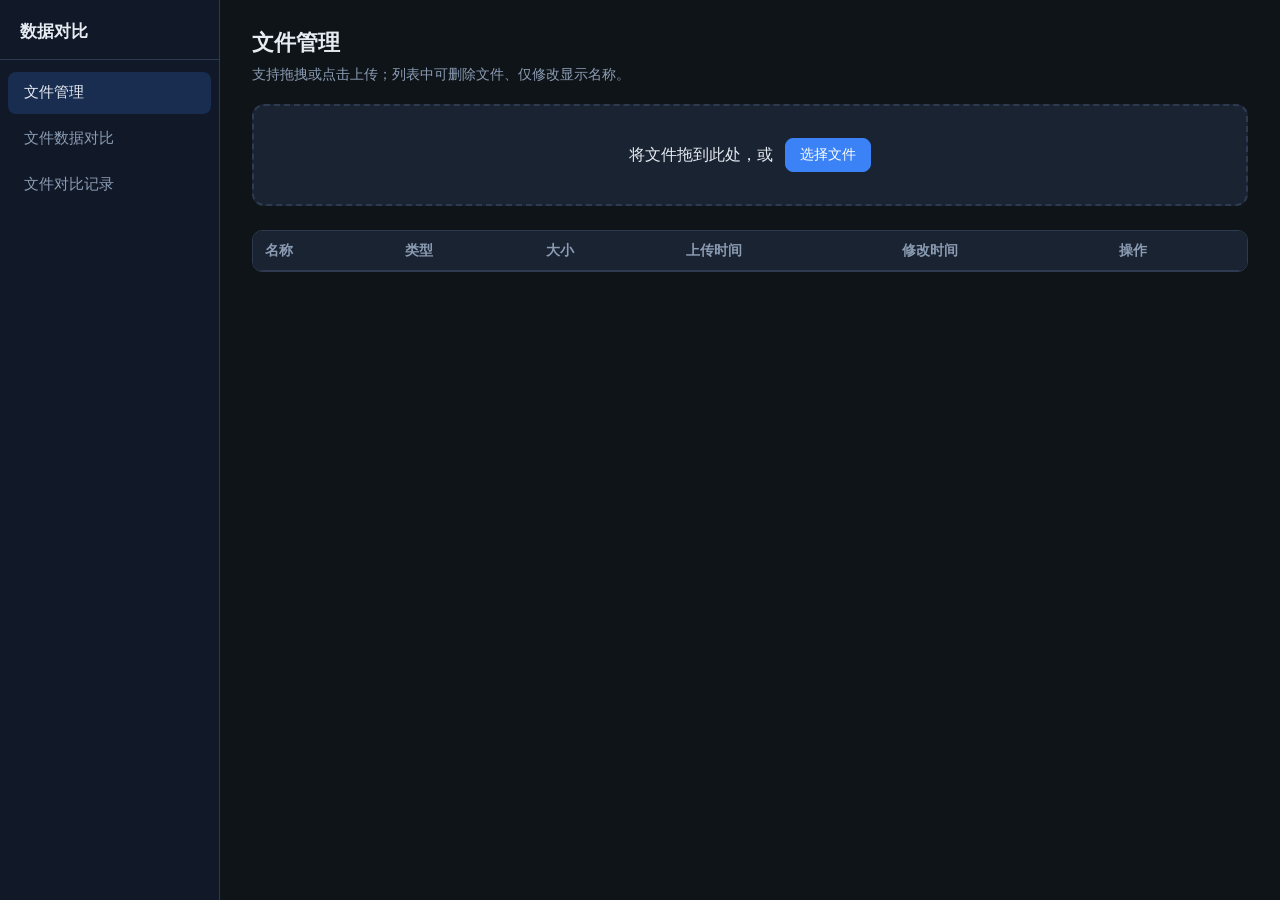
==== templates/index.html @ d3000d5b "init" ====
<!DOCTYPE html>
<html lang="zh-CN">
<head>
  <meta charset="UTF-8" />
  <meta name="viewport" content="width=device-width, initial-scale=1" />
  <title>PDF / Excel 文本对比</title>
  <link rel="stylesheet" href="/static/style.css" />
</head>
<body>
  <aside class="sidebar">
    <div class="brand">数据对比</div>
    <nav>
      <button type="button" class="nav-item active" data-view="files">文件管理</button>
      <button type="button" class="nav-item" data-view="compare">文件数据对比</button>
      <button type="button" class="nav-item" data-view="records">文件对比记录</button>
    </nav>
  </aside>
  <main class="main">
    <section id="view-files" class="view">
      <h1>文件管理</h1>
      <p class="hint">支持拖拽或点击上传；列表中可删除文件、仅修改显示名称。</p>
      <div id="dropzone" class="dropzone">
        <input type="file" id="file-input" multiple hidden />
        <div id="dropzone-content" class="dropzone-content">
          <span>将文件拖到此处，或</span>
          <button type="button" id="btn-pick" class="btn primary">选择文件</button>
        </div>
        <div id="dropzone-loading" class="dropzone-loading hidden" role="status" aria-live="polite">
          <span class="upload-spinner" aria-hidden="true"></span>
          <span>上传中…</span>
        </div>
      </div>
      <div class="table-wrap">
        <table>
          <thead>
            <tr>
              <th>名称</th>
              <th>类型</th>
              <th>大小</th>
              <th>上传时间</th>
              <th>修改时间</th>
              <th>操作</th>
            </tr>
          </thead>
          <tbody id="file-tbody"></tbody>
        </table>
      </div>
    </section>

    <section id="view-compare" class="view hidden">
      <h1>文件数据对比</h1>
      <p class="hint">为每个文件选择筛选规则后点击「开始对比」。结果在弹窗中逐条展示，并写入 static/records。
      <button type="button" id="btn-compare" class="btn primary" aria-busy="false">
        <span class="btn-spinner" aria-hidden="true"></span>
        <span class="btn-label">开始对比</span>
      </button></p>
      <div class="compare-grid">
        <div class="card">
          <h3>文件 A（左侧）</h3>
          <label>选择文件</label>
          <select id="left-file"></select>
          <div id="left-rules" class="rules"></div>
          <div id="left-preview" class="data-preview">
            <h4 class="preview-title">数据预览</h4>
            <p class="preview-desc">筛选规则与「跳过前几条」应用后，展示前 3 条。</p>
            <ol id="left-preview-list" class="preview-list"></ol>
            <p id="left-preview-meta" class="field-hint"></p>
          </div>
        </div>
        <div class="card">
          <h3>文件 B（右侧）</h3>
          <label>选择文件</label>
          <select id="right-file"></select>
          <div id="right-rules" class="rules"></div>
          <div id="right-preview" class="data-preview">
            <h4 class="preview-title">数据预览</h4>
            <p class="preview-desc">筛选规则与「跳过前几条」应用后，展示前 3 条。</p>
            <ol id="right-preview-list" class="preview-list"></ol>
            <p id="right-preview-meta" class="field-hint"></p>
          </div>
        </div>
      </div>
      
    </section>

    <section id="view-records" class="view hidden">
      <h1>文件对比记录</h1>
      <div class="table-wrap">
        <table>
          <thead>
            <tr>
              <th>文件 A</th>
              <th>文件 B</th>
              <th>对比时间</th>
              <th>条数</th>
              <th>成功</th>
              <th>失败</th>
              <th>成功率</th>
              <th>操作</th>
            </tr>
          </thead>
          <tbody id="records-tbody"></tbody>
        </table>
      </div>
    </section>
  </main>

  <div id="modal-overlay" class="modal-overlay hidden">
    <div class="modal">
      <button type="button" class="modal-close" id="modal-close" aria-label="关闭">×</button>
      <div id="modal-body"></div>
    </div>
  </div>

  <script src="/static/app.js"></script>
</body>
</html>
---- static/style.css ----
:root {
  --bg: #0f1419;
  --panel: #1a2332;
  --border: #2d3a4f;
  --text: #e7ecf3;
  --muted: #8b9cb3;
  --accent: #3b82f6;
  --ok: #22c55e;
  --bad: #ef4444;
  --sidebar: #111827;
}

* {
  box-sizing: border-box;
}

body {
  margin: 0;
  min-height: 100vh;
  display: flex;
  font-family: system-ui, -apple-system, "Segoe UI", Roboto, "PingFang SC", sans-serif;
  background: var(--bg);
  color: var(--text);
}

.sidebar {
  width: 220px;
  background: var(--sidebar);
  border-right: 1px solid var(--border);
  padding: 1.25rem 0;
  flex-shrink: 0;
}

.brand {
  font-weight: 700;
  padding: 0 1.25rem 1rem;
  font-size: 1.05rem;
  border-bottom: 1px solid var(--border);
  margin-bottom: 0.75rem;
}

nav {
  display: flex;
  flex-direction: column;
  gap: 0.25rem;
  padding: 0 0.5rem;
}

.nav-item {
  text-align: left;
  padding: 0.65rem 1rem;
  border: none;
  border-radius: 8px;
  background: transparent;
  color: var(--muted);
  cursor: pointer;
  font-size: 0.95rem;
}

.nav-item:hover {
  color: var(--text);
  background: rgba(255, 255, 255, 0.06);
}

.nav-item.active {
  color: var(--text);
  background: rgba(59, 130, 246, 0.2);
}

.main {
  flex: 1;
  padding: 1.75rem 2rem;
  overflow: auto;
}

.view.hidden {
  display: none;
}

h1 {
  margin: 0 0 0.5rem;
  font-size: 1.35rem;
}

.hint {
  color: var(--muted);
  margin: 0 0 1.25rem;
  font-size: 0.9rem;
}

.dropzone {
  position: relative;
  border: 2px dashed var(--border);
  border-radius: 12px;
  padding: 2rem;
  margin-bottom: 1.5rem;
  background: var(--panel);
}

.dropzone-content {
  display: flex;
  align-items: center;
  justify-content: center;
  gap: 0.75rem;
  flex-wrap: wrap;
  text-align: center;
}

.dropzone-loading {
  position: absolute;
  inset: 0;
  display: flex;
  align-items: center;
  justify-content: center;
  gap: 0.65rem;
  border-radius: 10px;
  background: rgba(15, 20, 25, 0.88);
  font-size: 0.95rem;
  color: var(--text);
}

.dropzone-loading.hidden {
  display: none;
}

.upload-spinner {
  width: 1.25rem;
  height: 1.25rem;
  border: 2px solid rgba(255, 255, 255, 0.25);
  border-top-color: var(--accent);
  border-radius: 50%;
  animation: btn-spin 0.65s linear infinite;
}

.dropzone.uploading .dropzone-content {
  opacity: 0.35;
  pointer-events: none;
}

.dropzone.dragover:not(.uploading) {
  border-color: var(--accent);
  background: rgba(59, 130, 246, 0.08);
}

.btn {
  padding: 0.45rem 0.9rem;
  border-radius: 8px;
  border: 1px solid var(--border);
  background: var(--panel);
  color: var(--text);
  cursor: pointer;
  font-size: 0.875rem;
}

.btn.primary {
  display: inline-flex;
  align-items: center;
  gap: 0.5rem;
  background: var(--accent);
  border-color: var(--accent);
  color: #fff;
}

.btn .btn-spinner {
  display: none;
  width: 1rem;
  height: 1rem;
  border: 2px solid rgba(255, 255, 255, 0.35);
  border-top-color: #fff;
  border-radius: 50%;
  flex-shrink: 0;
  animation: btn-spin 0.65s linear infinite;
}

.btn.loading .btn-spinner {
  display: inline-block;
}

.btn.loading {
  cursor: wait;
  pointer-events: none;
  opacity: 0.92;
}

@keyframes btn-spin {
  to {
    transform: rotate(360deg);
  }
}

.btn.danger {
  border-color: rgba(239, 68, 68, 0.5);
  color: #fecaca;
}

.btn.small {
  padding: 0.25rem 0.5rem;
  font-size: 0.8rem;
}

.table-wrap {
  overflow: auto;
  border: 1px solid var(--border);
  border-radius: 10px;
}

table {
  width: 100%;
  border-collapse: collapse;
  font-size: 0.875rem;
}

th,
td {
  padding: 0.65rem 0.75rem;
  text-align: left;
  border-bottom: 1px solid var(--border);
}

th {
  background: var(--panel);
  color: var(--muted);
  font-weight: 600;
}

tr:last-child td {
  border-bottom: none;
}

.compare-grid {
  display: grid;
  grid-template-columns: 1fr 1fr;
  gap: 1.25rem;
  margin-bottom: 1.25rem;
}

@media (max-width: 900px) {
  .compare-grid {
    grid-template-columns: 1fr;
  }
}

.card {
  background: var(--panel);
  border: 1px solid var(--border);
  border-radius: 12px;
  padding: 1rem 1.25rem;
}

.card h3 {
  margin: 0 0 0.75rem;
  font-size: 1rem;
}

.card label {
  display: block;
  font-size: 0.8rem;
  color: var(--muted);
  margin-bottom: 0.35rem;
}

.card select {
  width: 100%;
  margin-bottom: 1rem;
  padding: 0.5rem;
  border-radius: 8px;
  border: 1px solid var(--border);
  background: var(--bg);
  color: var(--text);
}

.rules .field {
  margin-bottom: 0.75rem;
}

.rules input {
  width: 100%;
  padding: 0.45rem 0.5rem;
  border-radius: 8px;
  border: 1px solid var(--border);
  background: var(--bg);
  color: var(--text);
}

.rules .field-hint {
  font-size: 0.75rem;
  color: var(--muted);
  margin-top: 0.2rem;
}

.data-preview {
  margin-top: 1rem;
  padding-top: 1rem;
  border-top: 1px solid var(--border);
}

.preview-title {
  margin: 0 0 0.35rem;
  font-size: 0.95rem;
}

.preview-desc {
  margin: 0 0 0.65rem;
  font-size: 0.8rem;
  color: var(--muted);
}

.preview-list {
  margin: 0;
  padding-left: 1.25rem;
  font-size: 0.85rem;
  line-height: 1.5;
  word-break: break-word;
}

.preview-list li {
  margin-bottom: 0.35rem;
}

.preview-list.preview-empty {
  list-style: none;
  padding-left: 0;
  color: var(--muted);
}

.modal-overlay {
  position: fixed;
  inset: 0;
  background: rgba(0, 0, 0, 0.55);
  display: flex;
  align-items: center;
  justify-content: center;
  z-index: 50;
  padding: 1rem;
}

.modal-overlay.hidden {
  display: none;
}

.modal {
  background: var(--panel);
  border: 1px solid var(--border);
  border-radius: 14px;
  max-width: 640px;
  width: 100%;
  max-height: 85vh;
  overflow: auto;
  position: relative;
  padding: 1.25rem 1.5rem;
}

.modal-close {
  position: absolute;
  top: 0.5rem;
  right: 0.65rem;
  border: none;
  background: transparent;
  color: var(--muted);
  font-size: 1.5rem;
  cursor: pointer;
  line-height: 1;
}

.compare-row {
  display: flex;
  align-items: flex-start;
  gap: 0.5rem;
  padding: 0.4rem 0;
  border-bottom: 1px solid var(--border);
  font-size: 0.875rem;
}

.compare-row:last-child {
  border-bottom: none;
}

.compare-row .idx {
  color: var(--muted);
  min-width: 2rem;
}

.compare-row .mark {
  font-weight: 700;
}

.compare-row .mark.ok {
  color: var(--ok);
}

.compare-row .mark.bad {
  color: var(--bad);
}

.summary {
  margin-top: 1rem;
  padding-top: 1rem;
  border-top: 1px solid var(--border);
  font-size: 0.9rem;
  line-height: 1.6;
}

.summary.success-banner {
  margin-top: 0.75rem;
  padding: 0.65rem 0.75rem;
  border-radius: 8px;
  background: rgba(34, 197, 94, 0.15);
  color: var(--ok);
  border: 1px solid rgba(34, 197, 94, 0.35);
}

.rename-input {
  width: 100%;
  max-width: 220px;
}
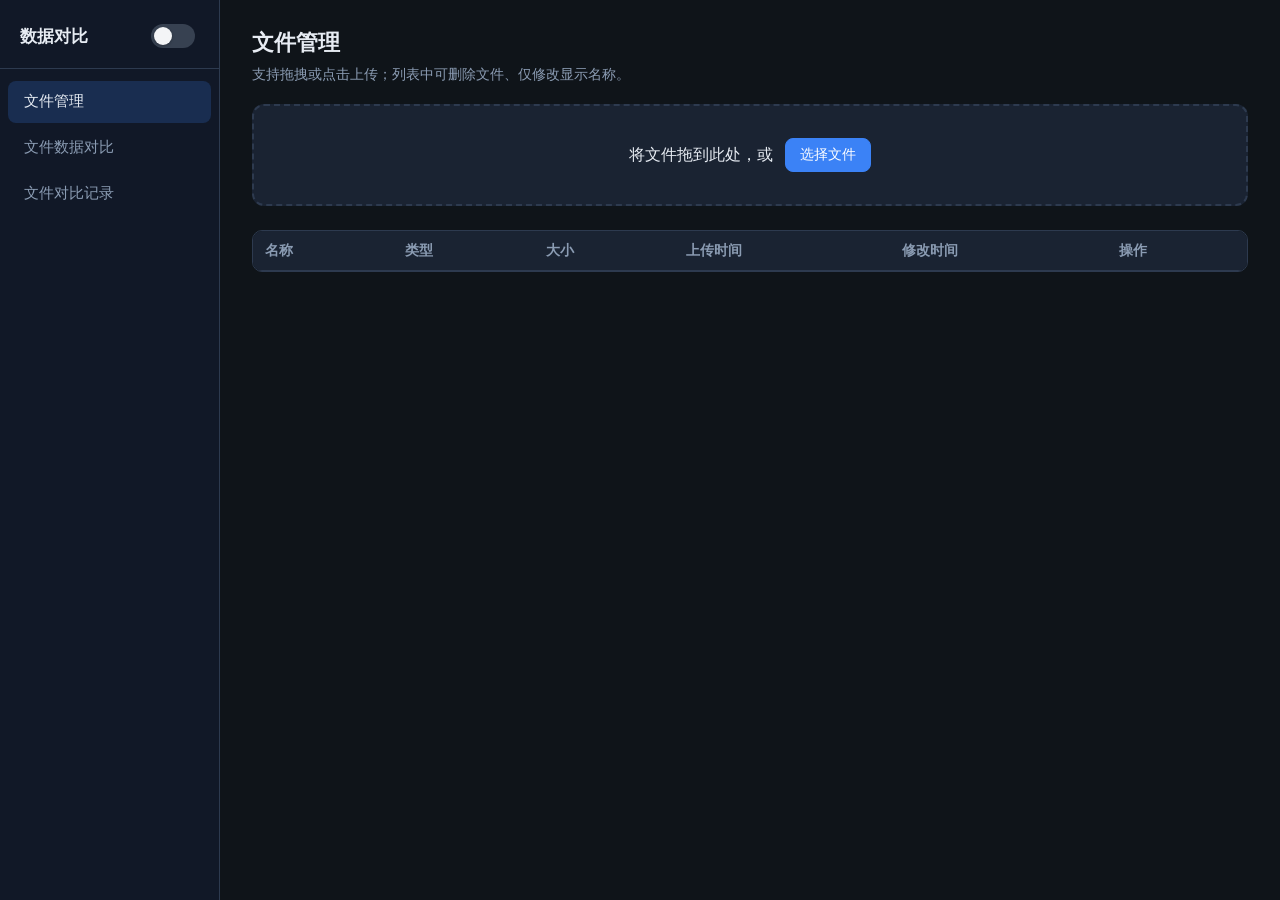
==== commit 034254f7: "feat: 添加主题切换" ====
--- a/templates/index.html
+++ b/templates/index.html
@@ -2,13 +2,39 @@
 <html lang="zh-CN">
 <head>
   <meta charset="UTF-8" />
-  <meta name="viewport" content="width=device-width, initial-scale=1" />
+  <meta name="viewport" content="width=device-width, initial-scale=1, viewport-fit=cover" />
+  <meta name="theme-color" content="#0f1419" />
+  <script>
+    (function () {
+      try {
+        var t = localStorage.getItem("theme-preference");
+        var theme = t === "light" ? "light" : "dark";
+        document.documentElement.dataset.theme = theme;
+        var m = document.querySelector('meta[name="theme-color"]');
+        if (m) m.content = theme === "light" ? "#f4f6f9" : "#0f1419";
+      } catch (e) {
+        document.documentElement.dataset.theme = "dark";
+      }
+    })();
+  </script>
   <title>PDF / Excel 文本对比</title>
   <link rel="stylesheet" href="/static/style.css" />
 </head>
 <body>
-  <aside class="sidebar">
-    <div class="brand">数据对比</div>
+  <div id="sidebar-backdrop" class="sidebar-backdrop hidden" aria-hidden="true"></div>
+  <header class="mobile-header">
+    <button type="button" id="btn-menu" class="btn-menu" aria-label="打开菜单" aria-expanded="false" aria-controls="sidebar">
+      <span class="btn-menu-icon" aria-hidden="true"></span>
+    </button>
+    <span class="mobile-title">数据对比</span>
+  </header>
+  <aside id="sidebar" class="sidebar">
+    <div class="brand-row">
+      <div class="brand">数据对比</div>
+      <button type="button" id="theme-toggle" class="theme-toggle" role="switch" aria-checked="false" aria-label="主题：黑夜，点击切换到白天" title="白天 / 黑夜">
+        <span class="theme-toggle-track" aria-hidden="true"><span class="theme-toggle-thumb"></span></span>
+      </button>
+    </div>
     <nav>
       <button type="button" class="nav-item active" data-view="files">文件管理</button>
       <button type="button" class="nav-item" data-view="compare">文件数据对比</button>
@@ -49,11 +75,13 @@
 
     <section id="view-compare" class="view hidden">
       <h1>文件数据对比</h1>
-      <p class="hint">为每个文件选择筛选规则后点击「开始对比」。结果在弹窗中逐条展示，并写入 static/records。
-      <button type="button" id="btn-compare" class="btn primary" aria-busy="false">
-        <span class="btn-spinner" aria-hidden="true"></span>
-        <span class="btn-label">开始对比</span>
-      </button></p>
+      <p class="hint">为每个文件选择筛选规则后点击「开始对比」。结果在弹窗中逐条展示，并写入 static/records。</p>
+      <div class="compare-actions">
+        <button type="button" id="btn-compare" class="btn primary" aria-busy="false">
+          <span class="btn-spinner" aria-hidden="true"></span>
+          <span class="btn-label">开始对比</span>
+        </button>
+      </div>
       <div class="compare-grid">
         <div class="card">
           <h3>文件 A（左侧）</h3>
@@ -62,7 +90,7 @@
           <div id="left-rules" class="rules"></div>
           <div id="left-preview" class="data-preview">
             <h4 class="preview-title">数据预览</h4>
-            <p class="preview-desc">筛选规则与「跳过前几条」应用后，展示前 3 条。</p>
+            <p class="preview-desc">「空格处理」→ 正则（可选）→「跳过前几条」依次应用后，展示前 3 条。</p>
             <ol id="left-preview-list" class="preview-list"></ol>
             <p id="left-preview-meta" class="field-hint"></p>
           </div>
@@ -74,7 +102,7 @@
           <div id="right-rules" class="rules"></div>
           <div id="right-preview" class="data-preview">
             <h4 class="preview-title">数据预览</h4>
-            <p class="preview-desc">筛选规则与「跳过前几条」应用后，展示前 3 条。</p>
+            <p class="preview-desc">「空格处理」→ 正则（可选）→「跳过前几条」依次应用后，展示前 3 条。</p>
             <ol id="right-preview-list" class="preview-list"></ol>
             <p id="right-preview-meta" class="field-hint"></p>
           </div>
--- a/static/style.css
+++ b/static/style.css
@@ -8,6 +8,46 @@
   --ok: #22c55e;
   --bad: #ef4444;
   --sidebar: #111827;
+  --btn-on-accent: #ffffff;
+  --nav-hover-bg: rgba(255, 255, 255, 0.06);
+  --nav-active-bg: rgba(59, 130, 246, 0.2);
+  --dropzone-loading-bg: rgba(15, 20, 25, 0.88);
+  --dragover-bg: rgba(59, 130, 246, 0.08);
+  --danger-border: rgba(239, 68, 68, 0.5);
+  --danger-text: #fecaca;
+  --modal-scrim: rgba(0, 0, 0, 0.55);
+  --backdrop-scrim: rgba(0, 0, 0, 0.45);
+  --sidebar-drawer-shadow: rgba(0, 0, 0, 0.45);
+  --tap-well-bg: rgba(255, 255, 255, 0.08);
+  --upload-spinner-ring: rgba(255, 255, 255, 0.25);
+  --theme-switch-track: #374151;
+  --theme-switch-thumb: #f3f4f6;
+}
+
+[data-theme="light"] {
+  --bg: #f4f6f9;
+  --panel: #ffffff;
+  --border: #d1dae6;
+  --text: #15202b;
+  --muted: #5c6b7e;
+  --accent: #2563eb;
+  --ok: #15803d;
+  --bad: #dc2626;
+  --sidebar: #e8ecf2;
+  --btn-on-accent: #ffffff;
+  --nav-hover-bg: rgba(0, 0, 0, 0.06);
+  --nav-active-bg: rgba(37, 99, 235, 0.14);
+  --dropzone-loading-bg: rgba(255, 255, 255, 0.94);
+  --dragover-bg: rgba(37, 99, 235, 0.1);
+  --danger-border: rgba(220, 38, 38, 0.42);
+  --danger-text: #b91c1c;
+  --modal-scrim: rgba(15, 23, 42, 0.38);
+  --backdrop-scrim: rgba(15, 23, 42, 0.22);
+  --sidebar-drawer-shadow: rgba(15, 23, 42, 0.18);
+  --tap-well-bg: rgba(0, 0, 0, 0.06);
+  --upload-spinner-ring: rgba(37, 99, 235, 0.35);
+  --theme-switch-track: #c6d0dd;
+  --theme-switch-thumb: #ffffff;
 }
 
 * {
@@ -17,10 +57,21 @@
 body {
   margin: 0;
   min-height: 100vh;
+  min-height: 100dvh;
   display: flex;
   font-family: system-ui, -apple-system, "Segoe UI", Roboto, "PingFang SC", sans-serif;
   background: var(--bg);
   color: var(--text);
+  -webkit-text-size-adjust: 100%;
+}
+
+/* 移动端顶栏、抽屉导航（宽屏下隐藏，见文末 media） */
+.mobile-header {
+  display: none;
+}
+
+.sidebar-backdrop {
+  display: none;
 }
 
 .sidebar {
@@ -31,12 +82,66 @@
   flex-shrink: 0;
 }
 
+.brand-row {
+  display: flex;
+  align-items: center;
+  justify-content: space-between;
+  gap: 0.65rem;
+  padding: 0 1.25rem 1rem;
+  border-bottom: 1px solid var(--border);
+  margin-bottom: 0.75rem;
+}
+
 .brand {
   font-weight: 700;
-  padding: 0 1.25rem 1rem;
+  margin: 0;
   font-size: 1.05rem;
-  border-bottom: 1px solid var(--border);
-  margin-bottom: 0.75rem;
+  min-width: 0;
+}
+
+.theme-toggle {
+  flex-shrink: 0;
+  display: inline-flex;
+  align-items: center;
+  justify-content: center;
+  padding: 0.25rem;
+  border: none;
+  border-radius: 999px;
+  background: transparent;
+  color: inherit;
+  cursor: pointer;
+  -webkit-tap-highlight-color: transparent;
+}
+
+.theme-toggle:focus-visible {
+  outline: 2px solid var(--accent);
+  outline-offset: 2px;
+}
+
+.theme-toggle-track {
+  display: block;
+  position: relative;
+  width: 2.75rem;
+  height: 1.5rem;
+  border-radius: 999px;
+  background: var(--theme-switch-track);
+  transition: background 0.2s ease;
+}
+
+.theme-toggle-thumb {
+  position: absolute;
+  top: 3px;
+  left: 3px;
+  width: calc(1.5rem - 6px);
+  height: calc(1.5rem - 6px);
+  border-radius: 50%;
+  background: var(--theme-switch-thumb);
+  box-shadow: 0 1px 3px rgba(0, 0, 0, 0.25);
+  transition: transform 0.2s ease;
+}
+
+[data-theme="light"] .theme-toggle-thumb {
+  transform: translateX(1.15rem);
 }
 
 nav {
@@ -59,12 +164,12 @@
 
 .nav-item:hover {
   color: var(--text);
-  background: rgba(255, 255, 255, 0.06);
+  background: var(--nav-hover-bg);
 }
 
 .nav-item.active {
   color: var(--text);
-  background: rgba(59, 130, 246, 0.2);
+  background: var(--nav-active-bg);
 }
 
 .main {
@@ -86,6 +191,10 @@
   color: var(--muted);
   margin: 0 0 1.25rem;
   font-size: 0.9rem;
+}
+
+.compare-actions {
+  margin: 0 0 1.25rem;
 }
 
 .dropzone {
@@ -114,7 +223,7 @@
   justify-content: center;
   gap: 0.65rem;
   border-radius: 10px;
-  background: rgba(15, 20, 25, 0.88);
+  background: var(--dropzone-loading-bg);
   font-size: 0.95rem;
   color: var(--text);
 }
@@ -126,7 +235,7 @@
 .upload-spinner {
   width: 1.25rem;
   height: 1.25rem;
-  border: 2px solid rgba(255, 255, 255, 0.25);
+  border: 2px solid var(--upload-spinner-ring);
   border-top-color: var(--accent);
   border-radius: 50%;
   animation: btn-spin 0.65s linear infinite;
@@ -139,7 +248,7 @@
 
 .dropzone.dragover:not(.uploading) {
   border-color: var(--accent);
-  background: rgba(59, 130, 246, 0.08);
+  background: var(--dragover-bg);
 }
 
 .btn {
@@ -158,7 +267,7 @@
   gap: 0.5rem;
   background: var(--accent);
   border-color: var(--accent);
-  color: #fff;
+  color: var(--btn-on-accent);
 }
 
 .btn .btn-spinner {
@@ -166,7 +275,7 @@
   width: 1rem;
   height: 1rem;
   border: 2px solid rgba(255, 255, 255, 0.35);
-  border-top-color: #fff;
+  border-top-color: var(--btn-on-accent);
   border-radius: 50%;
   flex-shrink: 0;
   animation: btn-spin 0.65s linear infinite;
@@ -189,8 +298,8 @@
 }
 
 .btn.danger {
-  border-color: rgba(239, 68, 68, 0.5);
-  color: #fecaca;
+  border-color: var(--danger-border);
+  color: var(--danger-text);
 }
 
 .btn.small {
@@ -282,6 +391,28 @@
   color: var(--text);
 }
 
+.rules .field-radio input[type="radio"] {
+  width: auto;
+  padding: 0;
+  margin: 0 0.35rem 0 0;
+  accent-color: var(--accent, #3b82f6);
+}
+
+.rules .radio-row {
+  display: flex;
+  flex-wrap: wrap;
+  gap: 0.5rem 1rem;
+}
+
+.rules .radio-row label {
+  display: inline-flex;
+  align-items: center;
+  font-size: 0.85rem;
+  color: var(--text);
+  margin-bottom: 0;
+  cursor: pointer;
+}
+
 .rules .field-hint {
   font-size: 0.75rem;
   color: var(--muted);
@@ -326,7 +457,7 @@
 .modal-overlay {
   position: fixed;
   inset: 0;
-  background: rgba(0, 0, 0, 0.55);
+  background: var(--modal-scrim);
   display: flex;
   align-items: center;
   justify-content: center;
@@ -413,3 +544,156 @@
   width: 100%;
   max-width: 220px;
 }
+
+@media (max-width: 768px) {
+  .mobile-header {
+    display: flex;
+    align-items: center;
+    gap: 0.75rem;
+    position: fixed;
+    top: 0;
+    left: 0;
+    right: 0;
+    z-index: 40;
+    min-height: 3rem;
+    padding: env(safe-area-inset-top, 0) 0.75rem 0.5rem 0.75rem;
+    padding-left: max(0.75rem, env(safe-area-inset-left));
+    padding-right: max(0.75rem, env(safe-area-inset-right));
+    background: var(--sidebar);
+    border-bottom: 1px solid var(--border);
+  }
+
+  .mobile-title {
+    font-weight: 700;
+    font-size: 1.05rem;
+  }
+
+  .btn-menu {
+    display: inline-flex;
+    align-items: center;
+    justify-content: center;
+    width: 2.75rem;
+    height: 2.75rem;
+    min-width: 2.75rem;
+    min-height: 2.75rem;
+    padding: 0;
+    border: none;
+    border-radius: 10px;
+    background: var(--tap-well-bg);
+    color: var(--text);
+    cursor: pointer;
+    touch-action: manipulation;
+    -webkit-tap-highlight-color: transparent;
+  }
+
+  .btn-menu-icon {
+    display: block;
+    width: 1.35rem;
+    height: 2px;
+    background: currentColor;
+    border-radius: 1px;
+    box-shadow: 0 -6px 0 currentColor, 0 6px 0 currentColor;
+  }
+
+  .sidebar-backdrop {
+    display: block;
+    position: fixed;
+    inset: 0;
+    z-index: 44;
+    background: var(--backdrop-scrim);
+    touch-action: manipulation;
+    -webkit-tap-highlight-color: transparent;
+  }
+
+  .sidebar-backdrop.hidden {
+    display: none;
+  }
+
+  .sidebar {
+    position: fixed;
+    top: 0;
+    bottom: 0;
+    left: 0;
+    width: min(280px, 86vw);
+    z-index: 45;
+    transform: translateX(-100%);
+    transition: transform 0.2s ease;
+    border-right: 1px solid var(--border);
+    padding-top: max(1.25rem, env(safe-area-inset-top));
+    padding-bottom: env(safe-area-inset-bottom, 0);
+    padding-left: env(safe-area-inset-left, 0);
+    box-shadow: none;
+  }
+
+  .sidebar.open {
+    transform: translateX(0);
+    box-shadow: 8px 0 28px var(--sidebar-drawer-shadow);
+  }
+
+  .main {
+    width: 100%;
+    padding: calc(3rem + env(safe-area-inset-top, 0) + 0.35rem) 1rem 1.25rem;
+    padding-bottom: max(1.25rem, env(safe-area-inset-bottom));
+  }
+
+  h1 {
+    font-size: 1.2rem;
+  }
+
+  .dropzone {
+    padding: 1.25rem 1rem;
+  }
+
+  .dropzone-content {
+    flex-direction: column;
+    gap: 0.65rem;
+  }
+
+  .btn {
+    min-height: 2.75rem;
+    padding: 0.5rem 1rem;
+    touch-action: manipulation;
+    -webkit-tap-highlight-color: transparent;
+  }
+
+  .btn.small {
+    min-height: 2.25rem;
+    padding: 0.35rem 0.55rem;
+  }
+
+  .nav-item {
+    min-height: 2.75rem;
+    padding: 0.65rem 1rem;
+    touch-action: manipulation;
+    -webkit-tap-highlight-color: transparent;
+  }
+
+  th,
+  td {
+    padding: 0.55rem 0.5rem;
+    font-size: 0.8125rem;
+  }
+
+  .card {
+    padding: 0.9rem 1rem;
+  }
+
+  .modal-overlay {
+    padding: max(0.75rem, env(safe-area-inset-top)) max(0.75rem, env(safe-area-inset-right))
+      max(0.75rem, env(safe-area-inset-bottom)) max(0.75rem, env(safe-area-inset-left));
+    align-items: stretch;
+  }
+
+  .modal {
+    max-height: min(92vh, calc(100dvh - env(safe-area-inset-top) - env(safe-area-inset-bottom) - 1.5rem));
+    margin: auto 0;
+  }
+
+  .modal-close {
+    min-width: 2.75rem;
+    min-height: 2.75rem;
+    display: inline-flex;
+    align-items: center;
+    justify-content: center;
+  }
+}
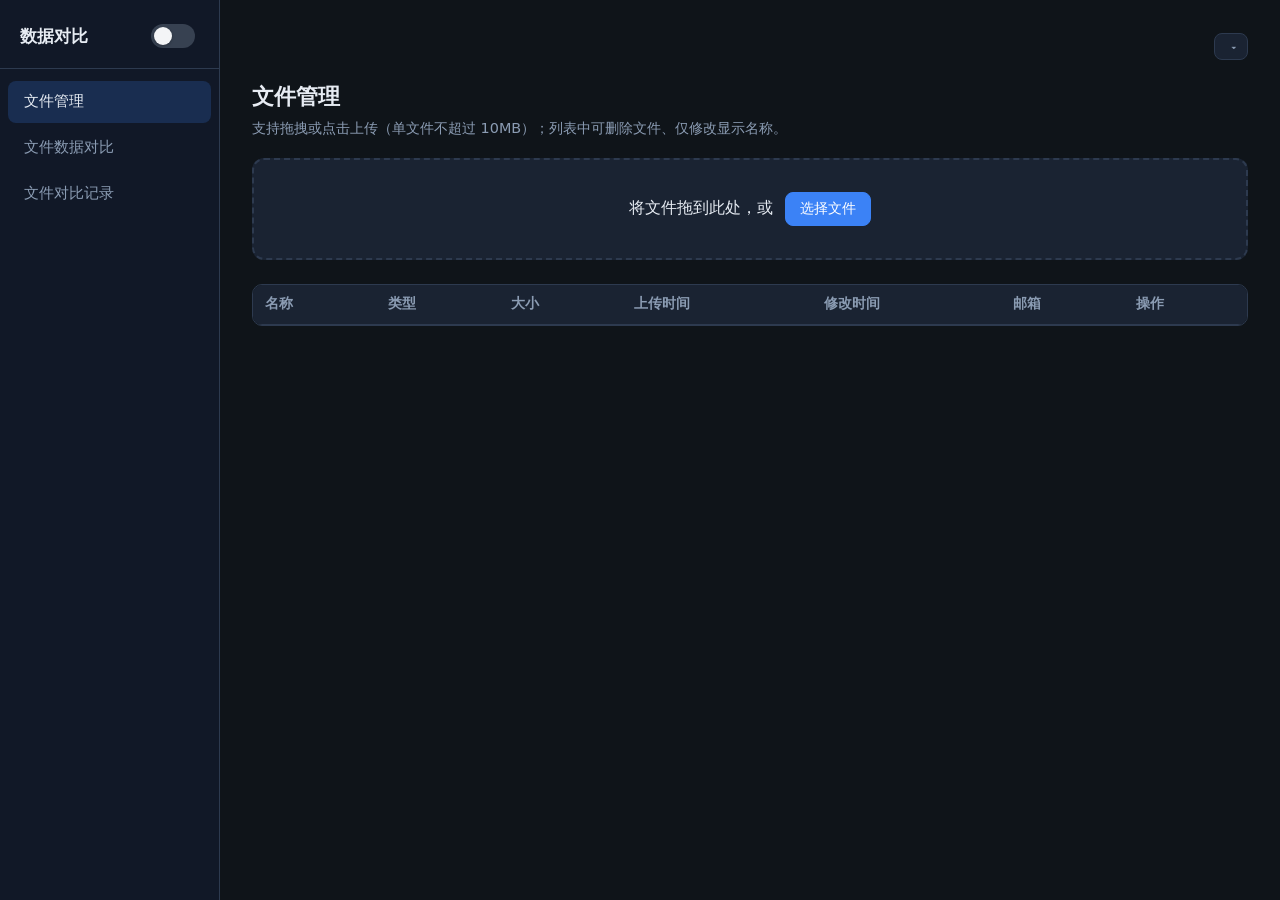
==== commit 14d03183: "feat： 添加登录功能，文件上传限制到10M" ====
--- a/templates/index.html
+++ b/templates/index.html
@@ -15,6 +15,31 @@
       } catch (e) {
         document.documentElement.dataset.theme = "dark";
       }
+    })();
+  </script>
+  <script>
+    (function () {
+      var map = { "/": "files", "/files": "files", "/compare": "compare", "/records": "records" };
+      var path = location.pathname.replace(/\/$/, "") || "/";
+      var v = map[path];
+      if (v === undefined) {
+        v = "files";
+        if (history.replaceState) history.replaceState(null, "", "/files");
+      }
+      if (v === "files") return;
+      document.documentElement.dataset.bootView = v;
+      var st = document.createElement("style");
+      st.id = "boot-view-style";
+      st.textContent =
+        "[data-boot-view] #view-files,[data-boot-view] #view-compare,[data-boot-view] #view-records{display:none!important}" +
+        "[data-boot-view] #view-" +
+        v +
+        "{display:block!important}" +
+        "[data-boot-view] .nav-item.active{color:var(--muted);background:transparent}" +
+        '[data-boot-view] .nav-item[data-view="' +
+        v +
+        '"]{color:var(--text);background:var(--nav-active-bg)}';
+      document.head.appendChild(st);
     })();
   </script>
   <title>PDF / Excel 文本对比</title>
@@ -36,15 +61,26 @@
       </button>
     </div>
     <nav>
-      <button type="button" class="nav-item active" data-view="files">文件管理</button>
-      <button type="button" class="nav-item" data-view="compare">文件数据对比</button>
-      <button type="button" class="nav-item" data-view="records">文件对比记录</button>
+      <a href="/files" class="nav-item active" data-view="files">文件管理</a>
+      <a href="/compare" class="nav-item" data-view="compare">文件数据对比</a>
+      <a href="/records" class="nav-item" data-view="records">文件对比记录</a>
     </nav>
   </aside>
   <main class="main">
+    <div class="main-topbar">
+      <div class="user-menu-wrap" id="user-menu-wrap">
+        <button type="button" id="user-menu-btn" class="user-menu-btn" aria-expanded="false" aria-haspopup="menu">
+          <span id="user-menu-label" class="user-menu-label"></span>
+          <span class="user-menu-caret" aria-hidden="true">▾</span>
+        </button>
+        <div id="user-menu-dropdown" class="user-menu-dropdown hidden" role="menu">
+          <button type="button" class="user-menu-item" role="menuitem" id="user-logout">退出登录</button>
+        </div>
+      </div>
+    </div>
     <section id="view-files" class="view">
       <h1>文件管理</h1>
-      <p class="hint">支持拖拽或点击上传；列表中可删除文件、仅修改显示名称。</p>
+      <p class="hint">支持拖拽或点击上传（单文件不超过 10MB）；列表中可删除文件、仅修改显示名称。</p>
       <div id="dropzone" class="dropzone">
         <input type="file" id="file-input" multiple hidden />
         <div id="dropzone-content" class="dropzone-content">
@@ -65,6 +101,7 @@
               <th>大小</th>
               <th>上传时间</th>
               <th>修改时间</th>
+              <th>邮箱</th>
               <th>操作</th>
             </tr>
           </thead>
@@ -124,6 +161,7 @@
               <th>成功</th>
               <th>失败</th>
               <th>成功率</th>
+              <th>邮箱</th>
               <th>操作</th>
             </tr>
           </thead>
--- a/static/style.css
+++ b/static/style.css
@@ -160,6 +160,9 @@
   color: var(--muted);
   cursor: pointer;
   font-size: 0.95rem;
+  text-decoration: none;
+  display: block;
+  box-sizing: border-box;
 }
 
 .nav-item:hover {
@@ -540,9 +543,22 @@
   border: 1px solid rgba(34, 197, 94, 0.35);
 }
 
+.file-name-cell {
+  max-width: min(320px, 42vw);
+  vertical-align: top;
+}
+
+.file-name-display {
+  display: inline;
+  white-space: normal;
+  word-break: break-word;
+  overflow-wrap: anywhere;
+}
+
 .rename-input {
   width: 100%;
-  max-width: 220px;
+  max-width: 100%;
+  box-sizing: border-box;
 }
 
 @media (max-width: 768px) {
@@ -697,3 +713,169 @@
     justify-content: center;
   }
 }
+
+/* 登录页 */
+body.login-body {
+  display: flex;
+  align-items: center;
+  justify-content: center;
+  padding: 1.5rem;
+}
+
+.login-card {
+  width: 100%;
+  max-width: 400px;
+  padding: 1.75rem;
+  border-radius: 12px;
+  border: 1px solid var(--border);
+  background: var(--panel);
+}
+
+.login-title {
+  margin: 0 0 0.35rem;
+  font-size: 1.35rem;
+}
+
+.login-hint {
+  margin: 0 0 1.25rem;
+  font-size: 0.9rem;
+  color: var(--muted);
+}
+
+.login-form .field {
+  margin-bottom: 0.85rem;
+}
+
+.login-form label {
+  display: block;
+  font-size: 0.85rem;
+  color: var(--muted);
+  margin-bottom: 0.35rem;
+}
+
+.login-form input {
+  width: 100%;
+  padding: 0.5rem 0.55rem;
+  border-radius: 8px;
+  border: 1px solid var(--border);
+  background: var(--bg);
+  color: var(--text);
+  box-sizing: border-box;
+}
+
+.login-row {
+  display: flex;
+  align-items: center;
+  gap: 0.65rem;
+  flex-wrap: wrap;
+  margin-bottom: 0.85rem;
+}
+
+.login-row .field-hint {
+  font-size: 0.8rem;
+  color: var(--muted);
+  margin: 0;
+}
+
+.login-err {
+  margin: 0 0 0.75rem;
+  font-size: 0.85rem;
+  color: var(--bad);
+  min-height: 1.2em;
+}
+
+.login-submit {
+  width: 100%;
+  margin-top: 0.25rem;
+}
+
+.login-divider {
+  margin: 1rem 0 0.65rem;
+  text-align: center;
+  font-size: 0.8rem;
+  color: var(--muted);
+}
+
+.login-guest {
+  width: 100%;
+}
+
+.login-guest-hint {
+  margin: 0.65rem 0 0;
+  font-size: 0.75rem;
+  line-height: 1.45;
+  color: var(--muted);
+}
+
+/* 主内容区顶栏与用户菜单 */
+.main-topbar {
+  display: flex;
+  justify-content: flex-end;
+  align-items: center;
+  margin: 0 0 1.1rem;
+  min-height: 2.25rem;
+}
+
+.user-menu-wrap {
+  position: relative;
+  z-index: 20;
+}
+
+.user-menu-btn {
+  display: inline-flex;
+  align-items: center;
+  gap: 0.35rem;
+  max-width: min(100%, 280px);
+  padding: 0.4rem 0.65rem;
+  border-radius: 8px;
+  border: 1px solid var(--border);
+  background: var(--panel);
+  color: var(--text);
+  font-size: 0.875rem;
+  cursor: pointer;
+  -webkit-tap-highlight-color: transparent;
+}
+
+.user-menu-label {
+  overflow: hidden;
+  text-overflow: ellipsis;
+  white-space: nowrap;
+}
+
+.user-menu-caret {
+  flex-shrink: 0;
+  font-size: 0.7rem;
+  color: var(--muted);
+}
+
+.user-menu-dropdown {
+  position: absolute;
+  right: 0;
+  top: calc(100% + 4px);
+  min-width: 10rem;
+  padding: 0.35rem 0;
+  border-radius: 8px;
+  border: 1px solid var(--border);
+  background: var(--panel);
+  box-shadow: 0 8px 24px var(--sidebar-drawer-shadow);
+}
+
+.user-menu-dropdown.hidden {
+  display: none;
+}
+
+.user-menu-item {
+  display: block;
+  width: 100%;
+  text-align: left;
+  padding: 0.5rem 0.85rem;
+  border: none;
+  background: transparent;
+  color: var(--text);
+  font-size: 0.9rem;
+  cursor: pointer;
+}
+
+.user-menu-item:hover {
+  background: var(--nav-hover-bg);
+}
